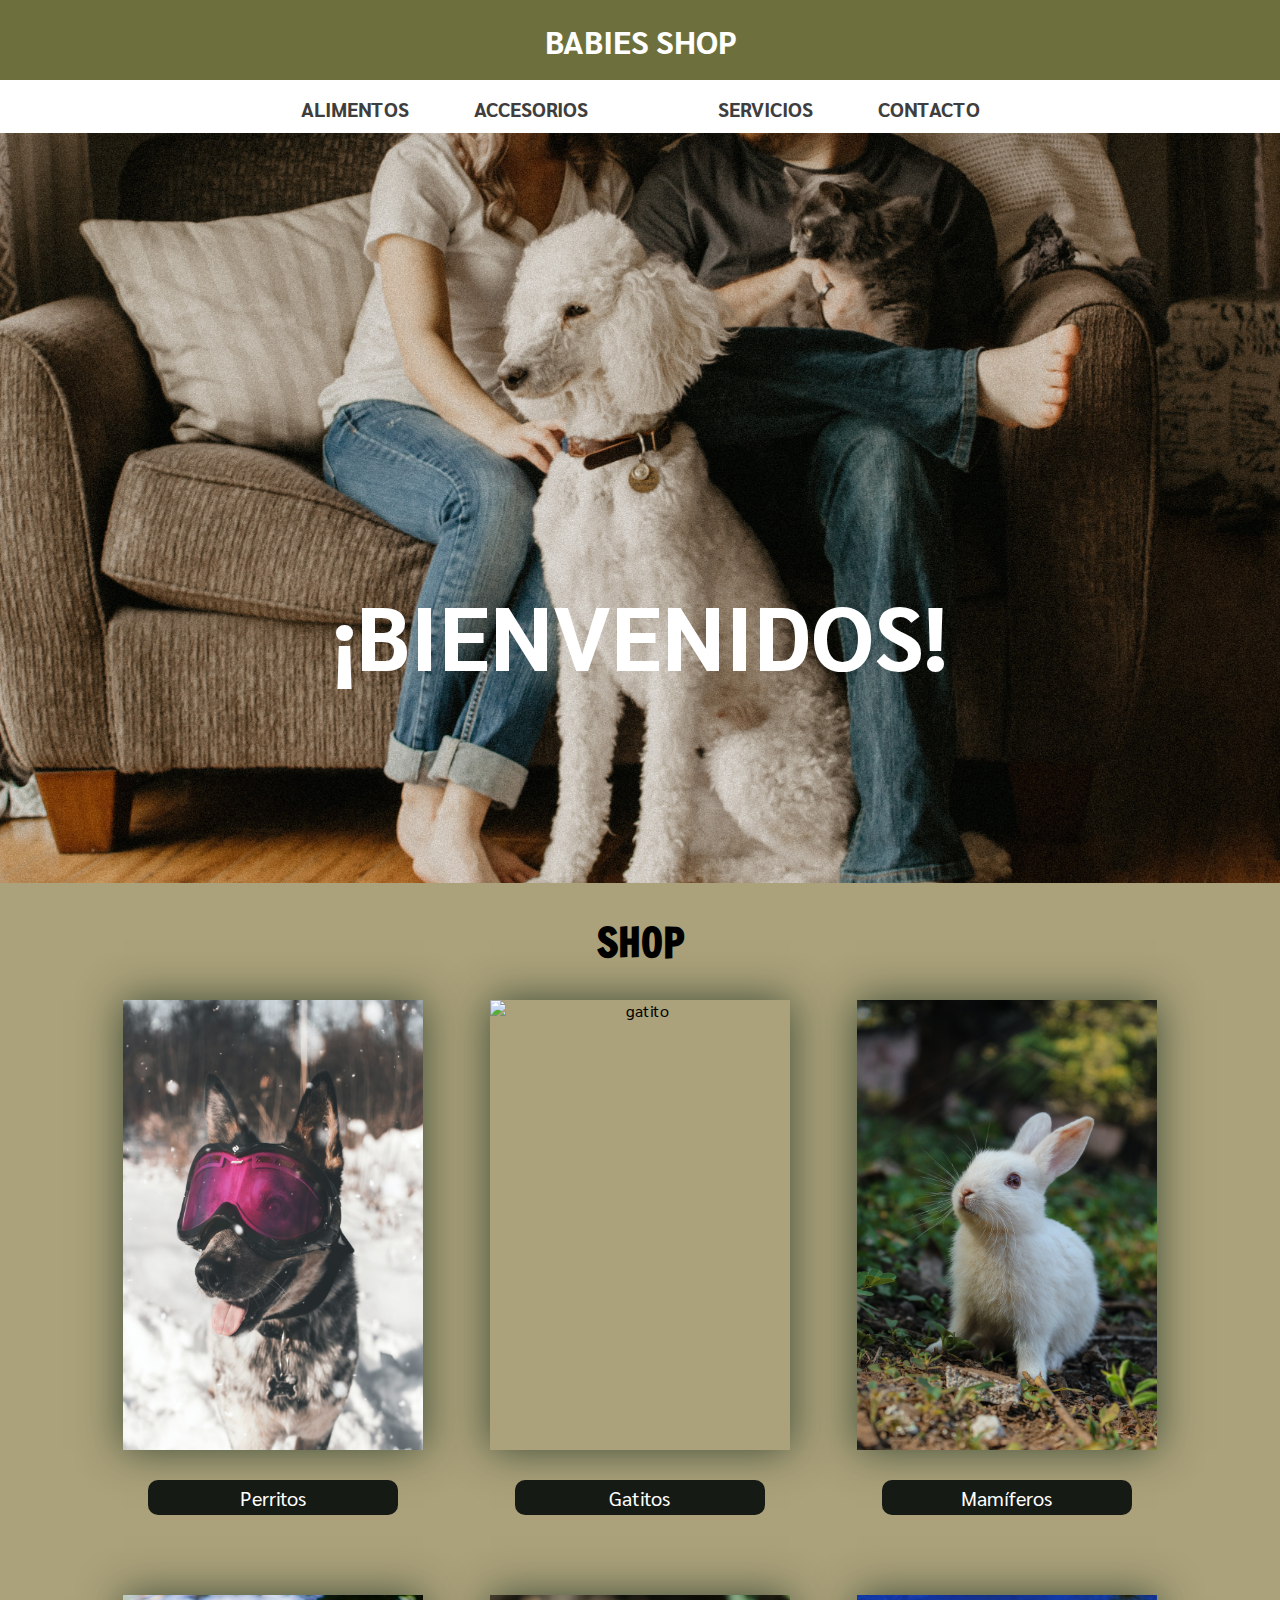
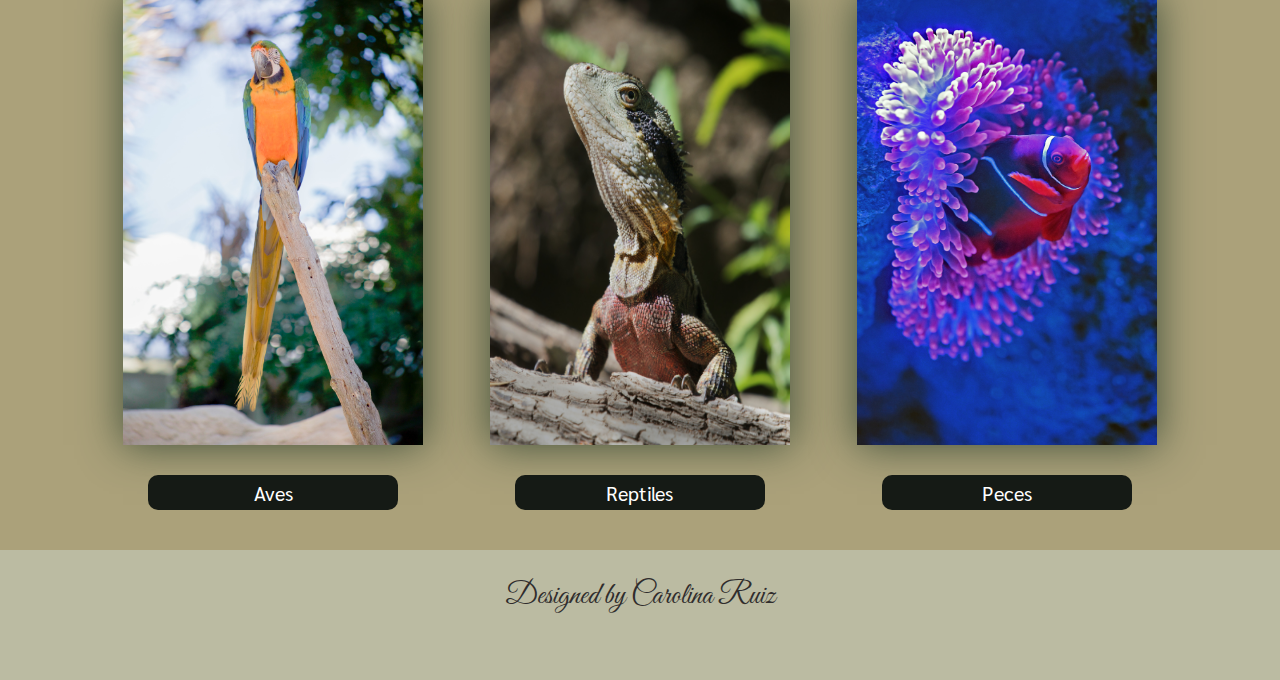
==== index.html @ 5f6eec6c "first commit" ====
<!DOCTYPE html>
<html lang="en">
<head>
    <meta charset="UTF-8">
    <meta http-equiv="X-UA-Compatible" content="IE=edge">
    <meta name="viewport" content="width=device-width, initial-scale=1.0">
    <link rel="stylesheet" href="assets/stylesheet.css">
    <title>Página web</title>
</head>
<body>
    <header>
        <div>
            <h1>BABIES SHOP <i class="fas fa-paw"></i></h1>
        </div>
    </header>

    <nav>
        <ul>
            <li>
                <a href="#">ALIMENTOS</a>
            </li>
            
            <li>
                <a href="#">ACCESORIOS</a>
            </li>

            <li>
                <a class="home" href="#"><i class="fas fa-home"></i></a>
            </li>

            <li>
                <a href="#">SERVICIOS</a>
            </li>

            <li>
                <a href="#">CONTACTO</a>
            </li>
        </ul>
    </nav>

    <div id="welcome">
        <h2>¡BIENVENIDOS!</h2>
    </div>
    
    <section id="shop">
        <h3>SHOP</h3>

        <div class="imagenes1">
            <img id="foto1" src="assets/img/Perrito.jpg" alt="perrito" width="300px" height="auto">
            <img id="foto2" src="assets/img/Gatito.jpg" alt="gatito" width="300px" height="auto">
            <img id="foto3" src="assets/img/conejito2.jpg" alt="mamiferos" width="300px" height="auto">
        </div>

        <div id="botones">
            <button id="boton1">Perritos</button>
            <button id="boton2">Gatitos</button>
            <button id="boton3">Mamíferos</button>
        </div>

        <div class="imagenes2">
            <img id="foto4" src="assets/img/aves.jpg" alt="aves" width="300px" height="auto">
            <img id="foto5" src="assets/img/reptiles.jpg" alt="reptiles" width="300px" height="auto">
            <img id="foto6" src="assets/img/peces.jpg" alt="peces" width="300px" height="auto">    
        </div>

        <div id="botones2">
            <button id="boton4">Aves</button>
            <button id="boton5">Reptiles</button>
            <button id="boton6">Peces</button>
        </div>


    </section>

    <footer>
        <p>Designed by Carolina Ruiz  <i class="far fa-heart"></i></p>

        <ul id="social">
            <li><a class="facebook" href="https://www.facebook.com/profile.php?id=100007963876359" target="_blank"><i class="fab fa-facebook-square"></i></i></a></li>
            <li><a class="instagram" href="https://www.instagram.com/ruzz.c/" target="_blank"><i class="fab fa-instagram"></i></a></li>
            <li><a class="twitter" href="https://twitter.com/Carolin39927762" target="_blank"><i class="fab fa-twitter-square"></i></a></li>
        </ul>
    </footer>


    <script src="https://kit.fontawesome.com/dbdefaa074.js" crossorigin="anonymous"></script>
    
    
</body>
</html>
---- assets/stylesheet.css ----
@import url('https://fonts.googleapis.com/css2?family=Francois+One&family=Great+Vibes&family=Sarabun:wght@100&display=swap');

* {
    padding: 0;
    margin: 0;
    box-sizing: 0;
}



header {
    width: 100%;
    height: 80px;
    background-color: rgb(109, 112, 61);
    display: flex;
    flex-direction: column;
    text-align: center;
    justify-content: center;
}

body {
    font-family: 'Sarabun', sans-serif;
}

h1 {
    text-align: center;
    justify-content: center;
    padding: 10px;
    color: white;
}

h3 {
    font-family: 'Francois One', sans-serif;
}

nav {
    background-color: white;
    padding: 10px;
    font-size: 20px;
    font-weight: bold;
}

nav a {
    width: 100%;
    text-decoration: none;
    padding: 30px;
    color: rgb(63, 62, 62);
}

nav a:hover {
    background-color: beige;
    padding: 10px;
    border-radius: 5px;
    transition: 0.5s;
}

nav ul {
    list-style: none;
    text-align: center;
    padding: 0;
    margin: 0;
}
 
nav li {
    display: inline-block;
}

.home {
    font-size: 25px;
    color: rgb(63, 62, 62);
}

/* Imagen welcome */

#welcome {
    background-image: url(../assets/img/fondo.jpg);
    width: 100%;
    height: 750px;
    background-position: center;
    background-repeat: no-repeat;
    background-size: cover;
    text-align: center;
    display: flex;
    flex-direction: column;
    justify-content: center;
    color: white;
    font-size: 70px;
}

h2 {
    margin-top: 250px;
    font-size: 90px;
}

/* SHOP */

section {
    background-color: #ABA17A;
}

h3 {
    text-align: center;
    padding: 30px;
    font-size: 40px;
    
}

.imagenes1 {
    display: flex;
    flex-direction: row;
    justify-content: space-around;
    text-align: center;
    margin-left: 90px;
    margin-right: 90px;
    margin-bottom: 30px;
    
}

#foto1, 
#foto2,
#foto3,
#foto4,
#foto5,
#foto6 {
    box-shadow: 0px 0px 40px rgba(48, 66, 48, 0.9);
}

.imagenes2 {
    display: flex;
    flex-direction: row;
    justify-content: space-around;
    text-align: center;
    margin-left: 90px;
    margin-right: 90px;
    margin-bottom: 30px;

}

#botones {
    display: flex;
    flex-direction: row;
    justify-content: space-around;
    text-align: center;
    margin-left: 90px;
    margin-right: 90px;
    margin-bottom: 80px;

}

#botones2{
    display: flex;
    flex-direction: row;
    justify-content: space-around;
    text-align: center;
    margin-left: 90px;
    margin-right: 90px;
}

#boton1 {
    width: 250px;
    height: 35px;
    border-radius: 10px;
    border: none;
    font-size: 20px;
    background-color: #151A15;
    color: white;
    font-family: 'Sarabun', sans-serif;
}

#boton2 {
    width: 250px;
    height: 35px;
    border-radius: 10px;
    border: none;
    font-size: 20px;
    background-color: #151A15;
    color: white;
    font-family: 'Sarabun', sans-serif;
}

#boton3 {
    width: 250px;
    height: 35px;
    border-radius: 10px;
    border: none;
    font-size: 20px;
    background-color: #151A15;
    color: white;
    font-family: 'Sarabun', sans-serif;
}

#boton4 {
    width: 250px;
    height: 35px;
    border-radius: 10px;
    border: none;
    font-size: 20px;
    background-color: #151A15;
    color: white;
    margin-bottom: 40px;
    font-family: 'Sarabun', sans-serif;
}

#boton5 {
    width: 250px;
    height: 35px;
    border-radius: 10px;
    border: none;
    font-size: 20px;
    background-color: #151A15;
    color: white;
    font-family: 'Sarabun', sans-serif;
}

#boton6 {
    width: 250px;
    height: 35px;
    border-radius: 10px;
    border: none;
    font-size: 20px;
    background-color: #151A15;
    color: white;
    font-family: 'Sarabun', sans-serif;
}

footer {
    width: 100%;
    height: 130px;
    display: flex;
    flex-direction: column;
    text-align: center;
    justify-content: center;
    font-size: 30px;
    background-color: rgb(187, 187, 162);
    font-family: 'Great Vibes', cursive;
    color: rgb(48, 45, 45);
}

footer ul li {
    display: inline-block;
    margin-left: 20px;
    margin-right: 20px;
    margin-top: 10px;
    font-size: 30px;
}

#social a {
    color: rgb(26, 24, 24);
    font-size: 40px;    
}

#social li a.facebook:hover {
    color: rgb(128, 89, 113);
    transition: 0.5s;
}

#social li a.instagram:hover {
    color: rgb(128, 89, 113);
    transition: 0.5s;
}

#social li a.twitter:hover {
    color: rgb(128, 89, 113);
    transition: 0.5s;
}
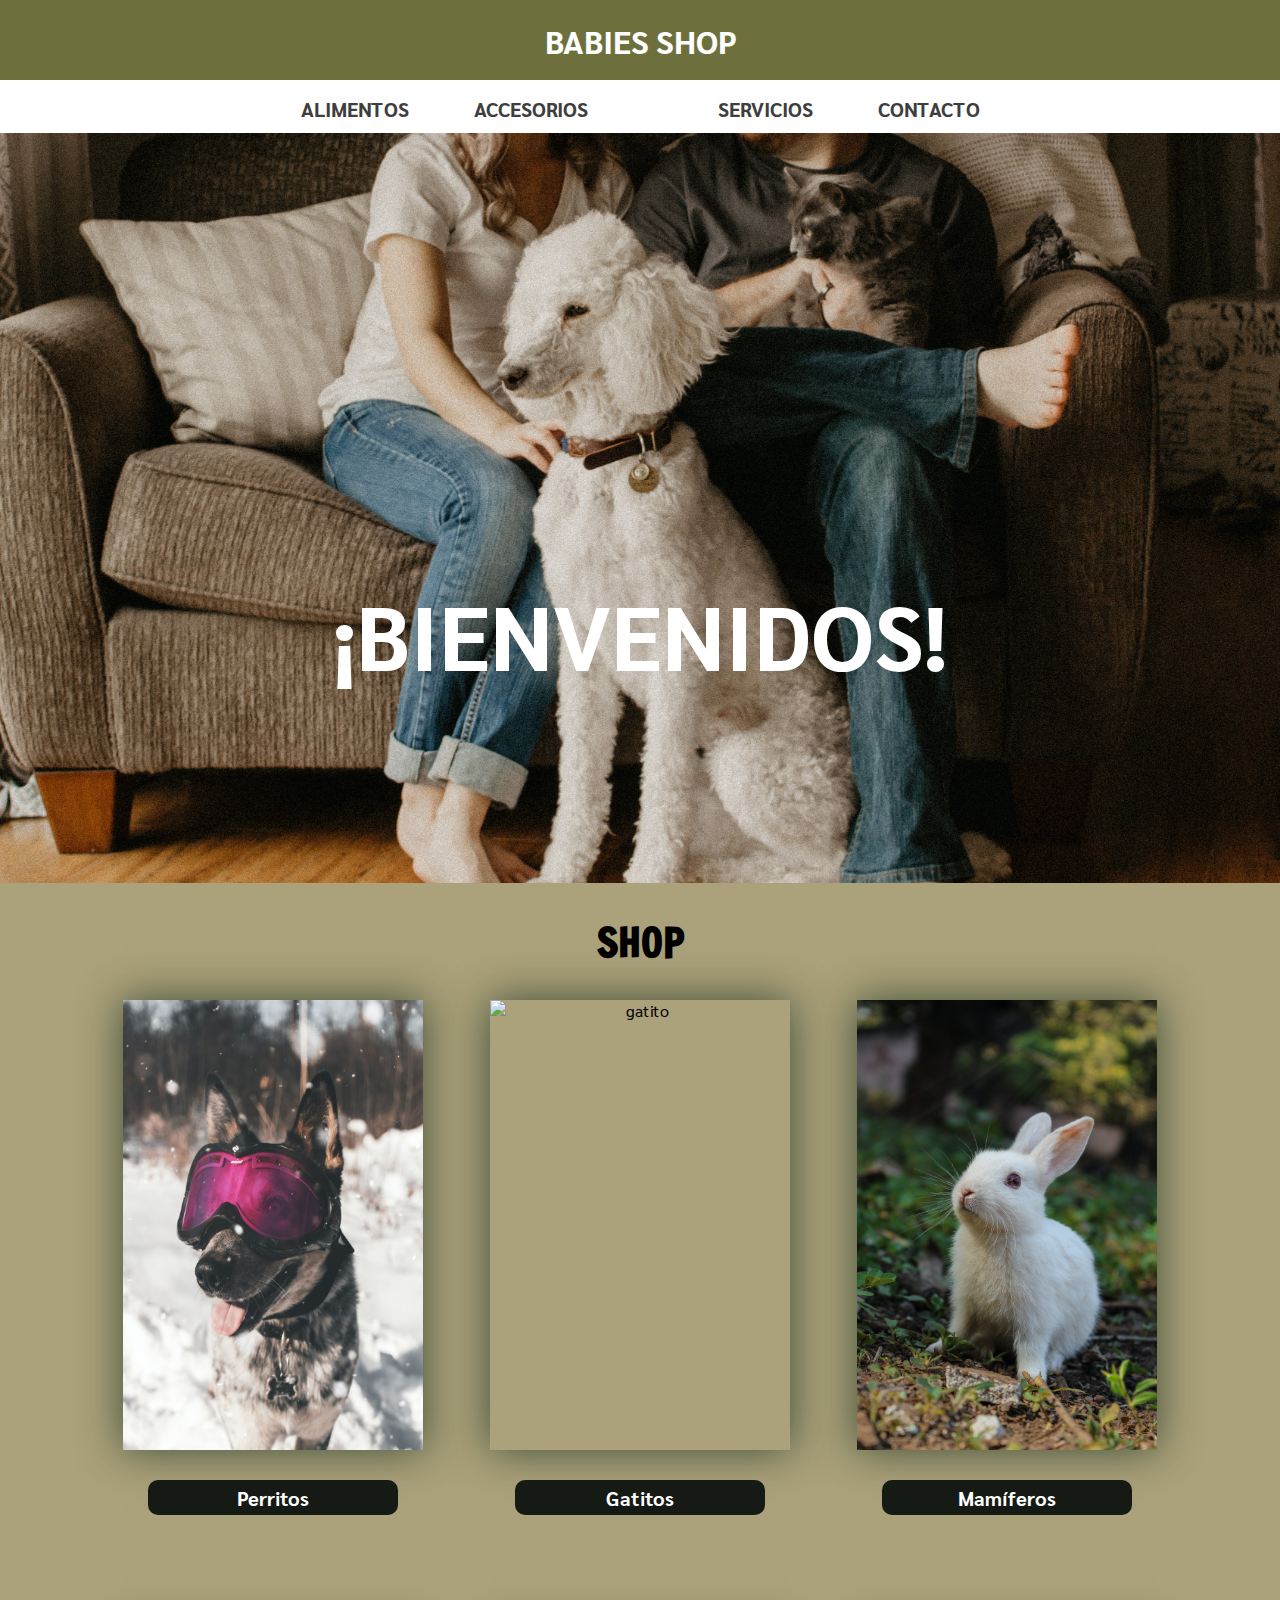
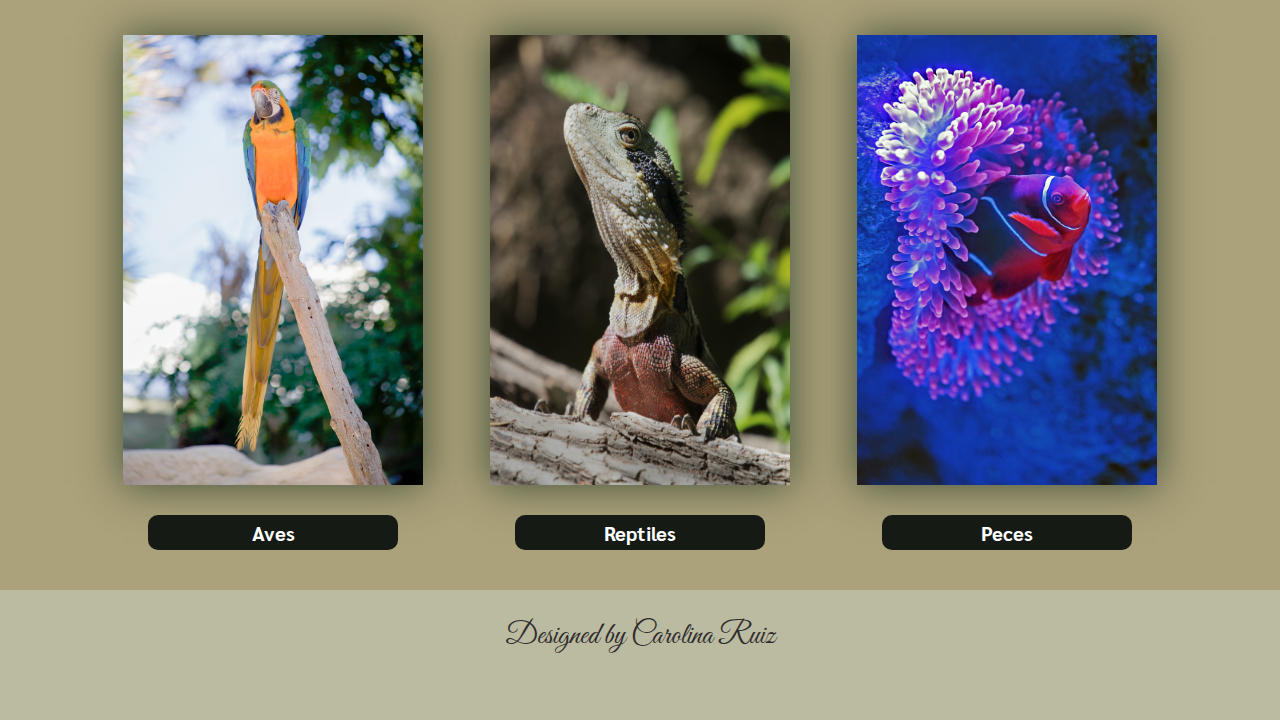
==== commit 5301b014: "Creación de servicios" ====
--- a/index.html
+++ b/index.html
@@ -29,7 +29,7 @@
             </li>
 
             <li>
-                <a href="#">SERVICIOS</a>
+                <a href="Servicios.html">SERVICIOS</a>
             </li>
 
             <li>
--- a/assets/stylesheet.css
+++ b/assets/stylesheet.css
@@ -265,7 +265,175 @@
 }
 
 
-
-
-
-
+/* SERVICIOS */
+
+.box {
+    background: beige;
+    text-align: center;
+    width: 100%;
+    height: 50px;
+    display: flex;
+    flex-direction: column;
+    text-align: center;
+    justify-content: center;
+    font-family: 'Francois One', sans-serif;
+}
+
+#servicios {
+    font-size: 25px;
+    color: #787236;
+    font-weight: bold;
+}
+
+.imagenesServicio1 {
+    display: flex;
+    flex-direction: row;
+    justify-content: space-around;
+    text-align: center;
+    margin-left: 180px;
+    margin-right:180px;
+    margin-bottom: 30px;
+}
+
+.imagenesServicio2 {
+    display: flex;
+    flex-direction: row;
+    justify-content: space-around;
+    text-align: center;
+    margin-left: 180px;
+    margin-right: 180px;
+    margin-bottom: 30px;
+}
+
+#imgpeluqueria,
+#imgentrenamiento,
+#imghospital,
+#imgadopciones {
+    border-radius: 50%;
+}
+
+.titulos {
+    display: flex;
+    flex-direction: row;
+    justify-content: space-around;
+    margin-left: 190px;
+    margin-right: 150px;
+    font-size: 40px;
+    margin-bottom: 30px;
+    font-weight: bold;
+}
+
+.titulos2 {
+    display: flex;
+    flex-direction: row;
+    justify-content: space-around;
+    margin-left: 190px;
+    margin-right: 150px;
+    font-size: 40px;
+    margin-bottom: 30px;
+    font-weight: bold;
+}
+
+#tituloPeluqueria {
+    margin-top: 60px;
+}
+
+#tituloEntrenamiento {
+    margin-top: 60px;
+}
+
+.containersOne {
+    display: flex;
+    flex-direction: row;  
+}
+
+.containersTwo {
+    display: flex;
+    flex-direction: row;  
+}
+
+.container1 {
+    background:#E9E2BE;
+    width: 350px;
+    height: 400px;
+    margin-left: 290px;
+    border-radius: 15px;  
+    text-align: center;
+    margin-bottom: 50px;
+    font-size: 25px;
+    font-weight: bold;
+    
+}
+
+.container2 {
+    background: #E9E2BE;
+    width: 350px;
+    height: 400px;
+    margin-left: 220px;
+    border-radius: 15px; 
+    text-align: center; 
+    font-size: 25px;
+    font-weight: bold;
+}
+
+.container3 {
+    background: #E9E2BE;
+    width: 350px;
+    height: 400px;
+    margin-left: 290px;
+    border-radius: 15px;  
+    text-align: center;
+    margin-bottom: 80px;
+    font-size: 25px;
+    font-weight: bold;
+}
+
+.container4 {
+    background: #E9E2BE;
+    width: 350px;
+    height: 400px;
+    margin-left: 220px;
+    border-radius: 15px;  
+    text-align: center;
+    font-size: 25px;
+    font-weight: bold;
+}
+
+
+button {
+    width: 180px;
+    height: 30px;
+    border-radius: 12px;   
+    background-color: #151A15; 
+    margin-bottom: 40px;
+    font-size: 20px;
+    color: white;
+    font-weight: bold;
+
+}
+
+
+.texto1 {
+    margin-top: 40px;
+}
+
+#texto1 {
+    margin-bottom: 100px;
+}
+
+#texto2 {
+    margin-bottom: 132px;
+}
+
+#texto3 {
+    margin-bottom: 100px;
+}
+
+#texto4 {
+    margin-bottom: 68px;
+}
+
+
+
+
+
